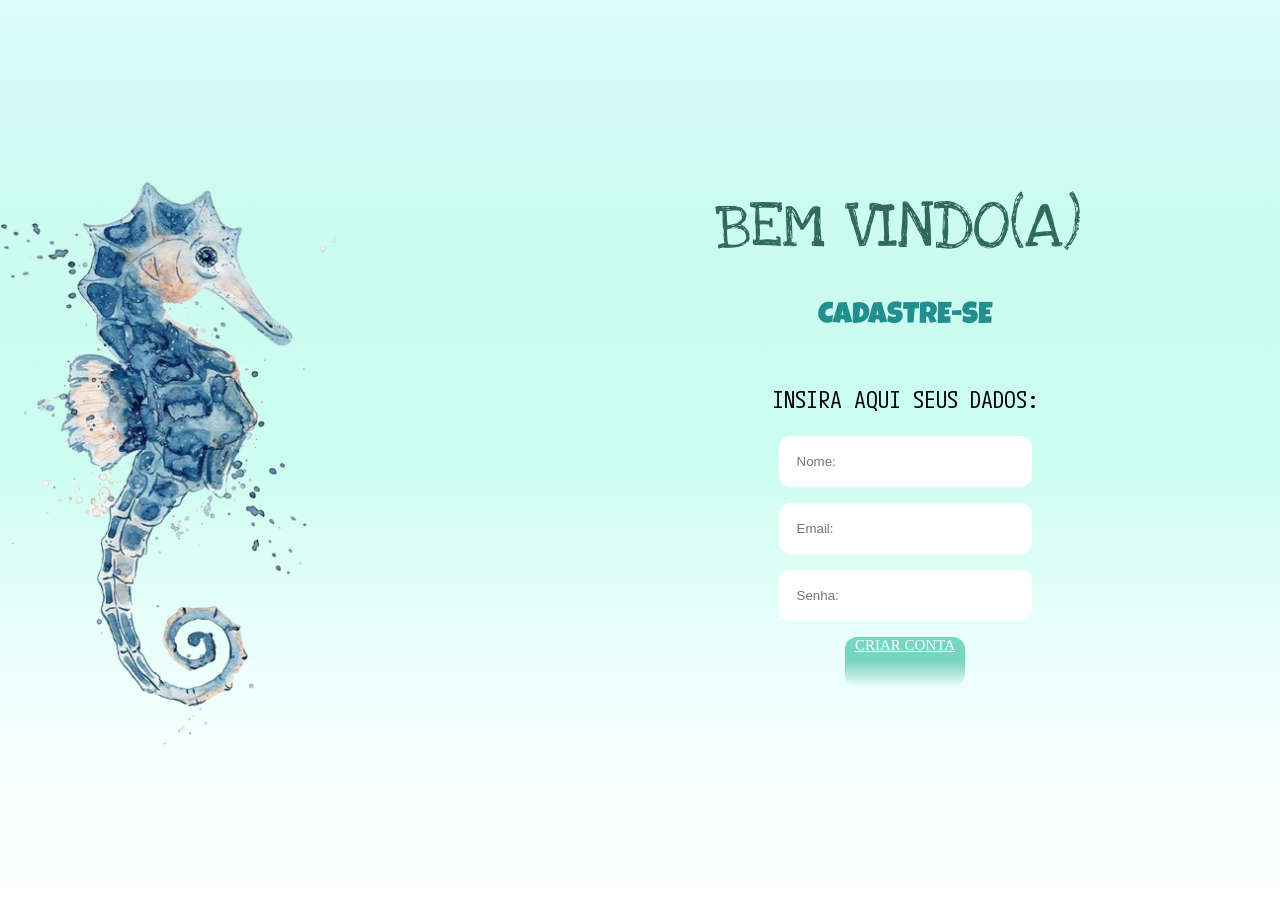
==== paginas/cadastro.html @ e3e17739 "aa" ====
<!DOCTYPE html>
<html lang="pt-br">
<head>
    <meta charset="UTF-8">
    <link rel="preconnect" href="https://fonts.googleapis.com">
    <link rel="icon" href="./img/icon barra.png">
<link rel="preconnect" href="https://fonts.gstatic.com" crossorigin>
<link href="https://fonts.googleapis.com/css2?family=Alex+Brush&family=Love+Ya+Like+A+Sister&family=Luckiest+Guy&family=M+PLUS+1+Code&family=Magra&display=swap" rel="stylesheet">
    <link rel="stylesheet" href="/css/login.css">
    <meta name="viewport" content="width=device-width, initial-scale=1.0">
    <title>Gerenciador de Tarefas</title>
</head>
<body>
<img src="/img/cavalomarinho.png" alt="">
    <main>
        
        <div class="bomdia2">
            <p>BEM VINDO(A)</p>
        </div>
        <div class="centrologin">
            <p class="texto2">CADASTRE-SE</p>
            <p class="texto3">INSIRA AQUI SEUS DADOS:</p>
            <div class="divisaocaixas">
            <input class="caixa" placeholder="Nome:" type="text">
            <input class="caixa" placeholder="Email:" type="text">
            <input class="caixa" placeholder="Senha:" type="text">       
            <a href="paginas_tarefas.html" class="botaozaoinsano">CRIAR CONTA</a>
           
        </div>
    </div>
    </main>
</body>
</html>
---- css/login.css ----
body {
    background: linear-gradient(rgba(217, 252, 250, 1),rgba(204, 251, 239, 1), rgba(203, 253, 241, 1), rgba(238, 255, 251, 1),rgba(220, 252, 223, 0) );
    display: flex;
    align-items: center;
    justify-content: right;
    margin: 0;
    margin-right: 10vw;
    height: 100vh;
}
main{
display: flex;
flex-direction: column;
justify-content: center;
height: 100vh;
}
.centrologin {
    background: none;
    width: 434px;
    height: 518px;
    text-align: center;
    display: flex;
    align-items: center;
    flex-direction: column;
    border-radius: 100px;   
    padding: 30px;
}
.bomdia {
    text-align: center;
    font-size: 65px;
    width: 401px;
    height: 81px;
    font-family: 'Alex Brush', cursive;
    padding: 40px;
    color: #349194;
}

.bomdia2{
    text-align: center;
    font-size: 65px;
    width: 401px;
    height: 81px;
    font-family: 'Love Ya Like A Sister', cursive;
    padding: 40px;
    color: #306A5C;
}

.texto2 {
    text-align: center;
    font-size: 30px;
    font-family: 'Luckiest Guy', cursive;
    color: #228E8E;

}

.texto3 {
    text-align: center;
    font-size: 23px;
    font-family: 'M PLUS 1 Code', monospace;
}
.texto4{
    font-family: 'Magra', sans-serif;
    font-size: 15px;
}
.divisaocaixas{
    display: flex;
    flex-direction: column;
    gap: 16px;
    align-items: center;
    width: 100%;
}
.caixa{
    border: none;
    width: 50%;
    padding-block-end: 24px;
    border-radius: 12px;
    padding: 18px;
}
img{
    position: absolute;
    left: 00px;
    width: 27%;
}
.botaozaoinsano{
    border: none;
    width: 120px;
    text-align: center;
    padding-block-end: 10px;
    border-radius: 12px;
    background: linear-gradient(rgba(116, 216, 192, 1),rgba(106, 207, 183, 0.885), rgba(27, 141, 114, 0)  );
    font-size: 15px;
    color: rgba(255, 255, 255, 1);
    height: 40px;
}
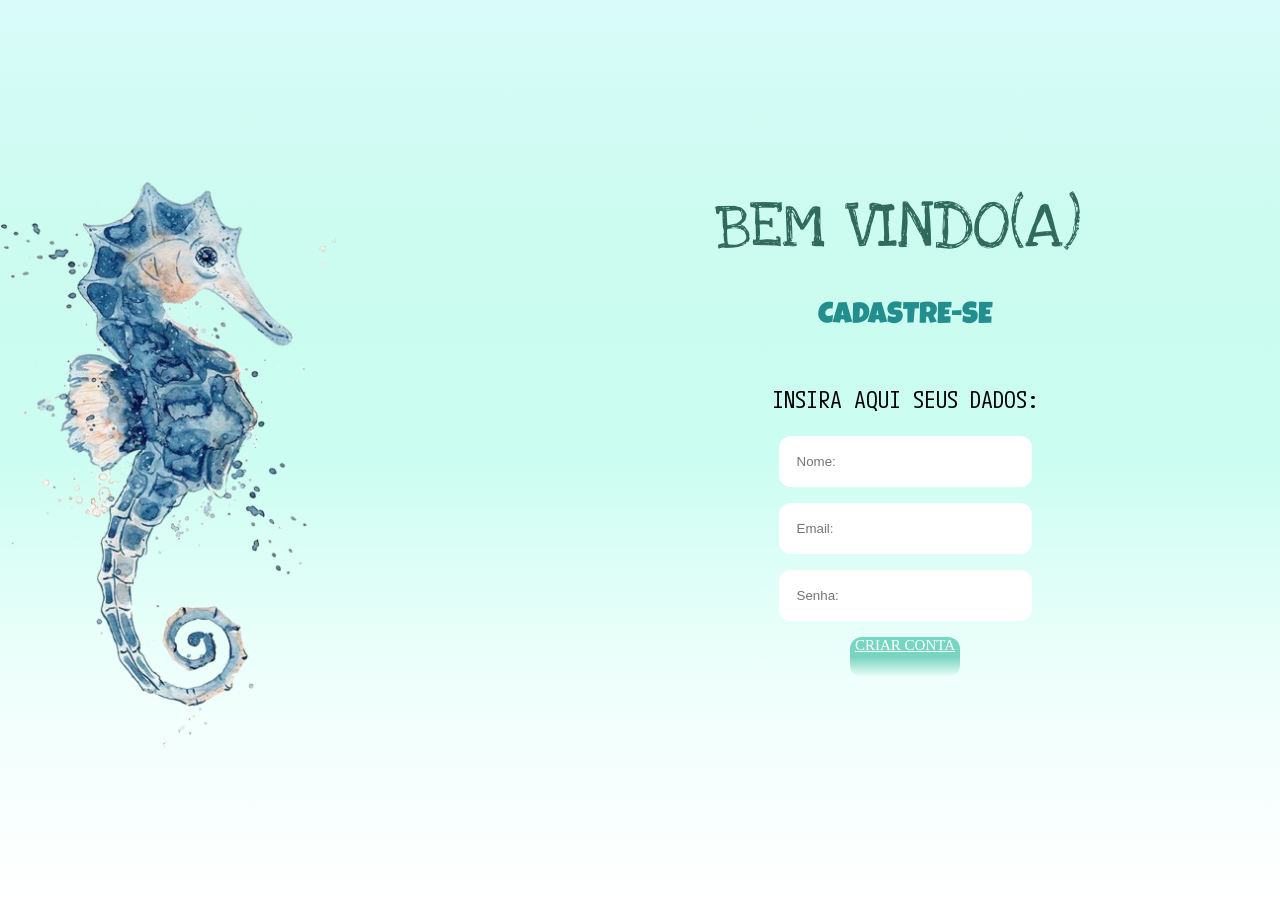
==== commit 69342ccd: "toma alice" ====
--- a/paginas/cadastro.html
+++ b/paginas/cadastro.html
@@ -6,7 +6,7 @@
     <link rel="icon" href="./img/icon barra.png">
 <link rel="preconnect" href="https://fonts.gstatic.com" crossorigin>
 <link href="https://fonts.googleapis.com/css2?family=Alex+Brush&family=Love+Ya+Like+A+Sister&family=Luckiest+Guy&family=M+PLUS+1+Code&family=Magra&display=swap" rel="stylesheet">
-    <link rel="stylesheet" href="/css/login.css">
+    <link rel="stylesheet" href="/css/cadastro.css">
     <meta name="viewport" content="width=device-width, initial-scale=1.0">
     <title>Gerenciador de Tarefas</title>
 </head>
@@ -24,8 +24,8 @@
             <input class="caixa" placeholder="Nome:" type="text">
             <input class="caixa" placeholder="Email:" type="text">
             <input class="caixa" placeholder="Senha:" type="text">       
-            <a href="paginas_tarefas.html" class="botaozaoinsano">CRIAR CONTA</a>
-           
+            <a href="paginas_tarefas.html" class="botaocadastro">CRIAR CONTA</a>
+
         </div>
     </div>
     </main>
--- a/css/cadastro.css
+++ b/css/cadastro.css
@@ -0,0 +1,94 @@
+body {
+    background: linear-gradient(rgba(217, 252, 250, 1),rgba(204, 251, 239, 1), rgba(203, 253, 241, 1), rgba(238, 255, 251, 1),rgba(220, 252, 223, 0) );
+    display: flex;
+    align-items: center;
+    justify-content: right;
+    margin: 0;
+    margin-right: 10vw;
+    height: 100vh;
+}
+main{
+display: flex;
+flex-direction: column;
+justify-content: center;
+height: 100vh;
+}
+.centrologin {
+    background: none;
+    width: 434px;
+    height: 518px;
+    text-align: center;
+    display: flex;
+    align-items: center;
+    flex-direction: column;
+    border-radius: 100px;   
+    padding: 30px;
+}
+.bomdia {
+    text-align: center;
+    font-size: 65px;
+    width: 401px;
+    height: 81px;
+    font-family: 'Alex Brush', cursive;
+    padding: 40px;
+    color: #349194;
+}
+
+.bomdia2{
+    text-align: center;
+    font-size: 65px;
+    width: 401px;
+    height: 81px;
+    font-family: 'Love Ya Like A Sister', cursive;
+    padding: 40px;
+    color: #306A5C;
+}
+
+.texto2 {
+    text-align: center;
+    font-size: 30px;
+    font-family: 'Luckiest Guy', cursive;
+    color: #228E8E;
+
+}
+
+.texto3 {
+    text-align: center;
+    font-size: 23px;
+    font-family: 'M PLUS 1 Code', monospace;
+}
+.texto4{
+    font-family: 'Magra', sans-serif;
+    font-size: 15px;
+}
+.divisaocaixas{
+    display: flex;
+    flex-direction: column;
+    gap: 16px;
+    align-items: center;
+    width: 100%;
+}
+.caixa{
+    border: none;
+    width: 50%;
+    padding-block-end: 24px;
+    border-radius: 12px;
+    padding: 18px;
+}
+img{
+    position: absolute;
+    left: 00px;
+    width: 27%;
+}
+.botaocadastro{
+    border: none;
+    width: 110px;
+    text-align: center;
+    padding-block-end: 10px;
+    border-radius: 12px;
+    background: linear-gradient(rgba(116, 216, 192, 1),rgba(106, 207, 183, 0.885), rgba(27, 141, 114, 0)  );
+    font-size: 15px;
+    color: rgba(255, 255, 255, 1);
+    height: 30px;
+    cursor: pointer;
+}
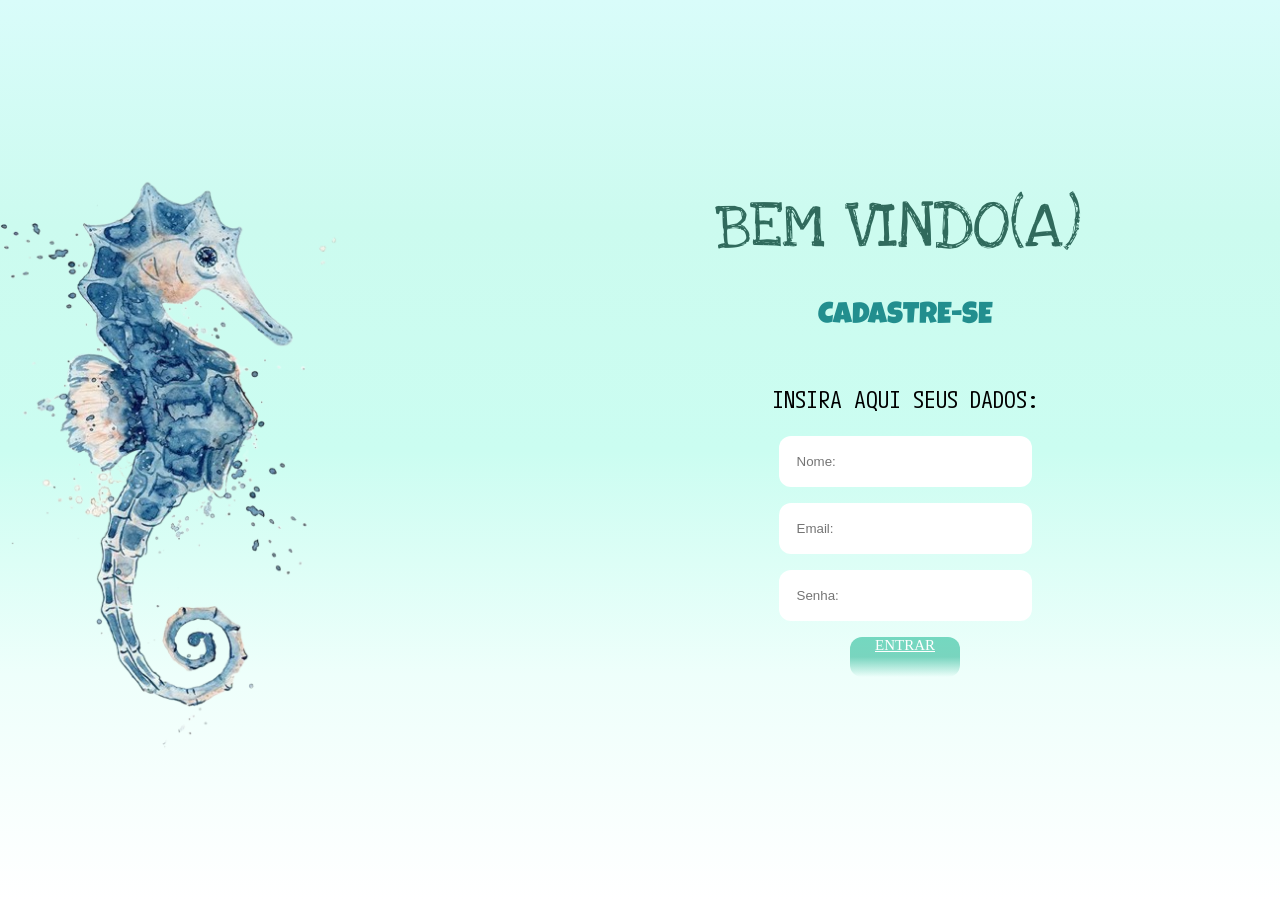
==== commit 3d6acd90: "finalizado" ====
--- a/paginas/cadastro.html
+++ b/paginas/cadastro.html
@@ -6,7 +6,7 @@
     <link rel="icon" href="./img/icon barra.png">
 <link rel="preconnect" href="https://fonts.gstatic.com" crossorigin>
 <link href="https://fonts.googleapis.com/css2?family=Alex+Brush&family=Love+Ya+Like+A+Sister&family=Luckiest+Guy&family=M+PLUS+1+Code&family=Magra&display=swap" rel="stylesheet">
-    <link rel="stylesheet" href="/css/cadastro.css">
+    <link rel="stylesheet" href="../css/cadastro.css">
     <meta name="viewport" content="width=device-width, initial-scale=1.0">
     <title>Gerenciador de Tarefas</title>
 </head>
@@ -24,7 +24,7 @@
             <input class="caixa" placeholder="Nome:" type="text">
             <input class="caixa" placeholder="Email:" type="text">
             <input class="caixa" placeholder="Senha:" type="text">       
-            <a href="paginas_tarefas.html" class="botaocadastro">CRIAR CONTA</a>
+            <a href="../paginas/paginas_tarefas.html" class="botaocadastro">ENTRAR</a>
 
         </div>
     </div>
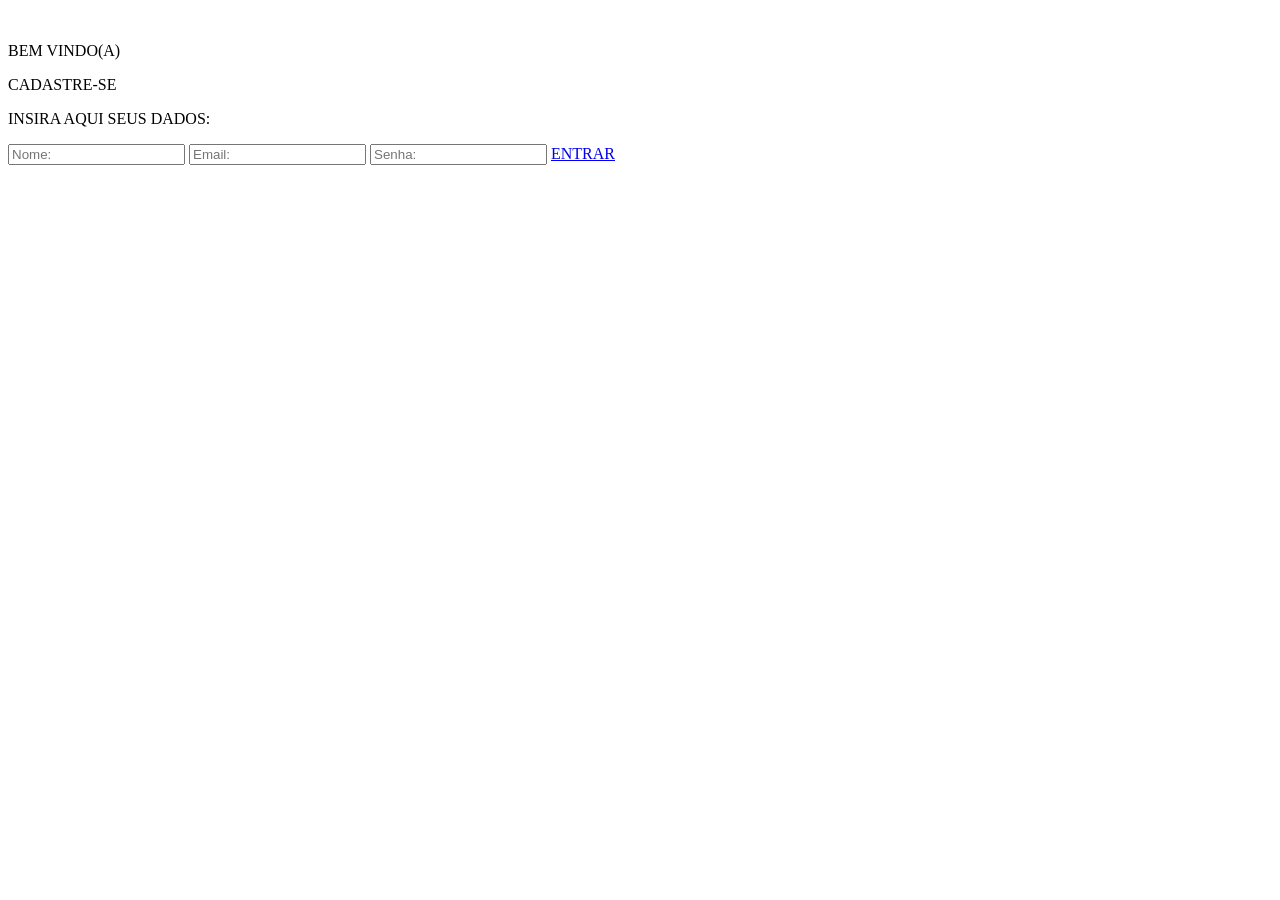
==== commit 433ac290: "aaaaaa" ====
--- a/paginas/cadastro.html
+++ b/paginas/cadastro.html
@@ -6,12 +6,12 @@
     <link rel="icon" href="./img/icon barra.png">
 <link rel="preconnect" href="https://fonts.gstatic.com" crossorigin>
 <link href="https://fonts.googleapis.com/css2?family=Alex+Brush&family=Love+Ya+Like+A+Sister&family=Luckiest+Guy&family=M+PLUS+1+Code&family=Magra&display=swap" rel="stylesheet">
-    <link rel="stylesheet" href="../css/cadastro.css">
+    <link rel="stylesheet" href="./css/cadastro.css">
     <meta name="viewport" content="width=device-width, initial-scale=1.0">
     <title>Gerenciador de Tarefas</title>
 </head>
 <body>
-<img src="/img/cavalomarinho.png" alt="">
+<img src="./img/cavalomarinho.png" alt="">
     <main>
         
         <div class="bomdia2">
@@ -24,7 +24,7 @@
             <input class="caixa" placeholder="Nome:" type="text">
             <input class="caixa" placeholder="Email:" type="text">
             <input class="caixa" placeholder="Senha:" type="text">       
-            <a href="../paginas/paginas_tarefas.html" class="botaocadastro">ENTRAR</a>
+            <a href="./paginas/paginas_tarefas.html" class="botaocadastro">ENTRAR</a>
 
         </div>
     </div>
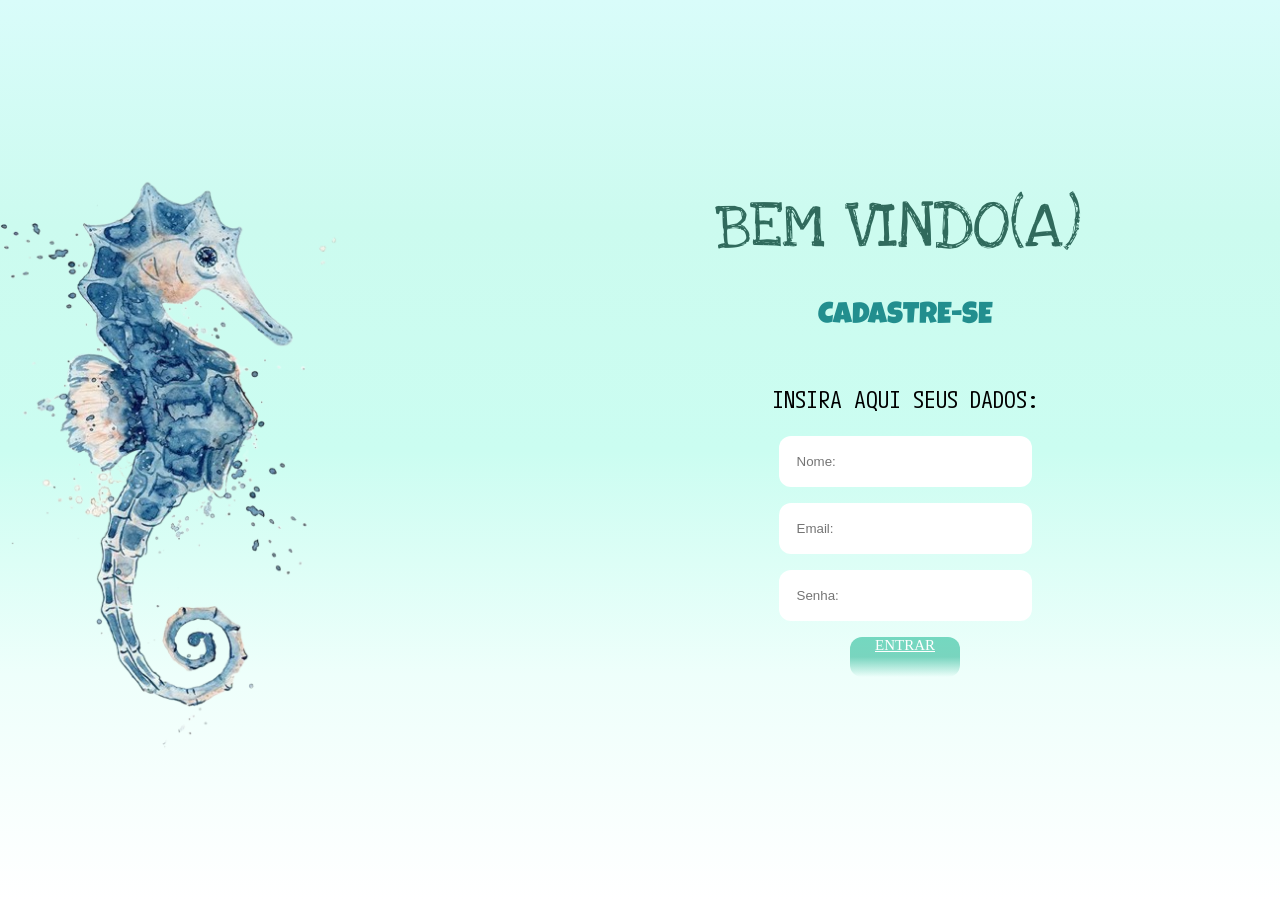
==== commit 3c3949cf: "filahspdohapdh" ====
--- a/paginas/cadastro.html
+++ b/paginas/cadastro.html
@@ -6,12 +6,12 @@
     <link rel="icon" href="./img/icon barra.png">
 <link rel="preconnect" href="https://fonts.gstatic.com" crossorigin>
 <link href="https://fonts.googleapis.com/css2?family=Alex+Brush&family=Love+Ya+Like+A+Sister&family=Luckiest+Guy&family=M+PLUS+1+Code&family=Magra&display=swap" rel="stylesheet">
-    <link rel="stylesheet" href="./css/cadastro.css">
+    <link rel="stylesheet" href="../css/cadastro.css">
     <meta name="viewport" content="width=device-width, initial-scale=1.0">
     <title>Gerenciador de Tarefas</title>
 </head>
 <body>
-<img src="./img/cavalomarinho.png" alt="">
+<img src="../img/cavalomarinho.png" alt="">
     <main>
         
         <div class="bomdia2">
--- a/css/cadastro.css
+++ b/css/cadastro.css
@@ -0,0 +1,94 @@
+body {
+    background: linear-gradient(rgba(217, 252, 250, 1),rgba(204, 251, 239, 1), rgba(203, 253, 241, 1), rgba(238, 255, 251, 1),rgba(220, 252, 223, 0) );
+    display: flex;
+    align-items: center;
+    justify-content: right;
+    margin: 0;
+    margin-right: 10vw;
+    height: 100vh;
+}
+main{
+display: flex;
+flex-direction: column;
+justify-content: center;
+height: 100vh;
+}
+.centrologin {
+    background: none;
+    width: 434px;
+    height: 518px;
+    text-align: center;
+    display: flex;
+    align-items: center;
+    flex-direction: column;
+    border-radius: 100px;   
+    padding: 30px;
+}
+.bomdia {
+    text-align: center;
+    font-size: 65px;
+    width: 401px;
+    height: 81px;
+    font-family: 'Alex Brush', cursive;
+    padding: 40px;
+    color: #349194;
+}
+
+.bomdia2{
+    text-align: center;
+    font-size: 65px;
+    width: 401px;
+    height: 81px;
+    font-family: 'Love Ya Like A Sister', cursive;
+    padding: 40px;
+    color: #306A5C;
+}
+
+.texto2 {
+    text-align: center;
+    font-size: 30px;
+    font-family: 'Luckiest Guy', cursive;
+    color: #228E8E;
+
+}
+
+.texto3 {
+    text-align: center;
+    font-size: 23px;
+    font-family: 'M PLUS 1 Code', monospace;
+}
+.texto4{
+    font-family: 'Magra', sans-serif;
+    font-size: 15px;
+}
+.divisaocaixas{
+    display: flex;
+    flex-direction: column;
+    gap: 16px;
+    align-items: center;
+    width: 100%;
+}
+.caixa{
+    border: none;
+    width: 50%;
+    padding-block-end: 24px;
+    border-radius: 12px;
+    padding: 18px;
+}
+img{
+    position: absolute;
+    left: 00px;
+    width: 27%;
+}
+.botaocadastro{
+    border: none;
+    width: 110px;
+    text-align: center;
+    padding-block-end: 10px;
+    border-radius: 12px;
+    background: linear-gradient(rgba(116, 216, 192, 1),rgba(106, 207, 183, 0.885), rgba(27, 141, 114, 0)  );
+    font-size: 15px;
+    color: rgba(255, 255, 255, 1);
+    height: 30px;
+    cursor: pointer;
+}
